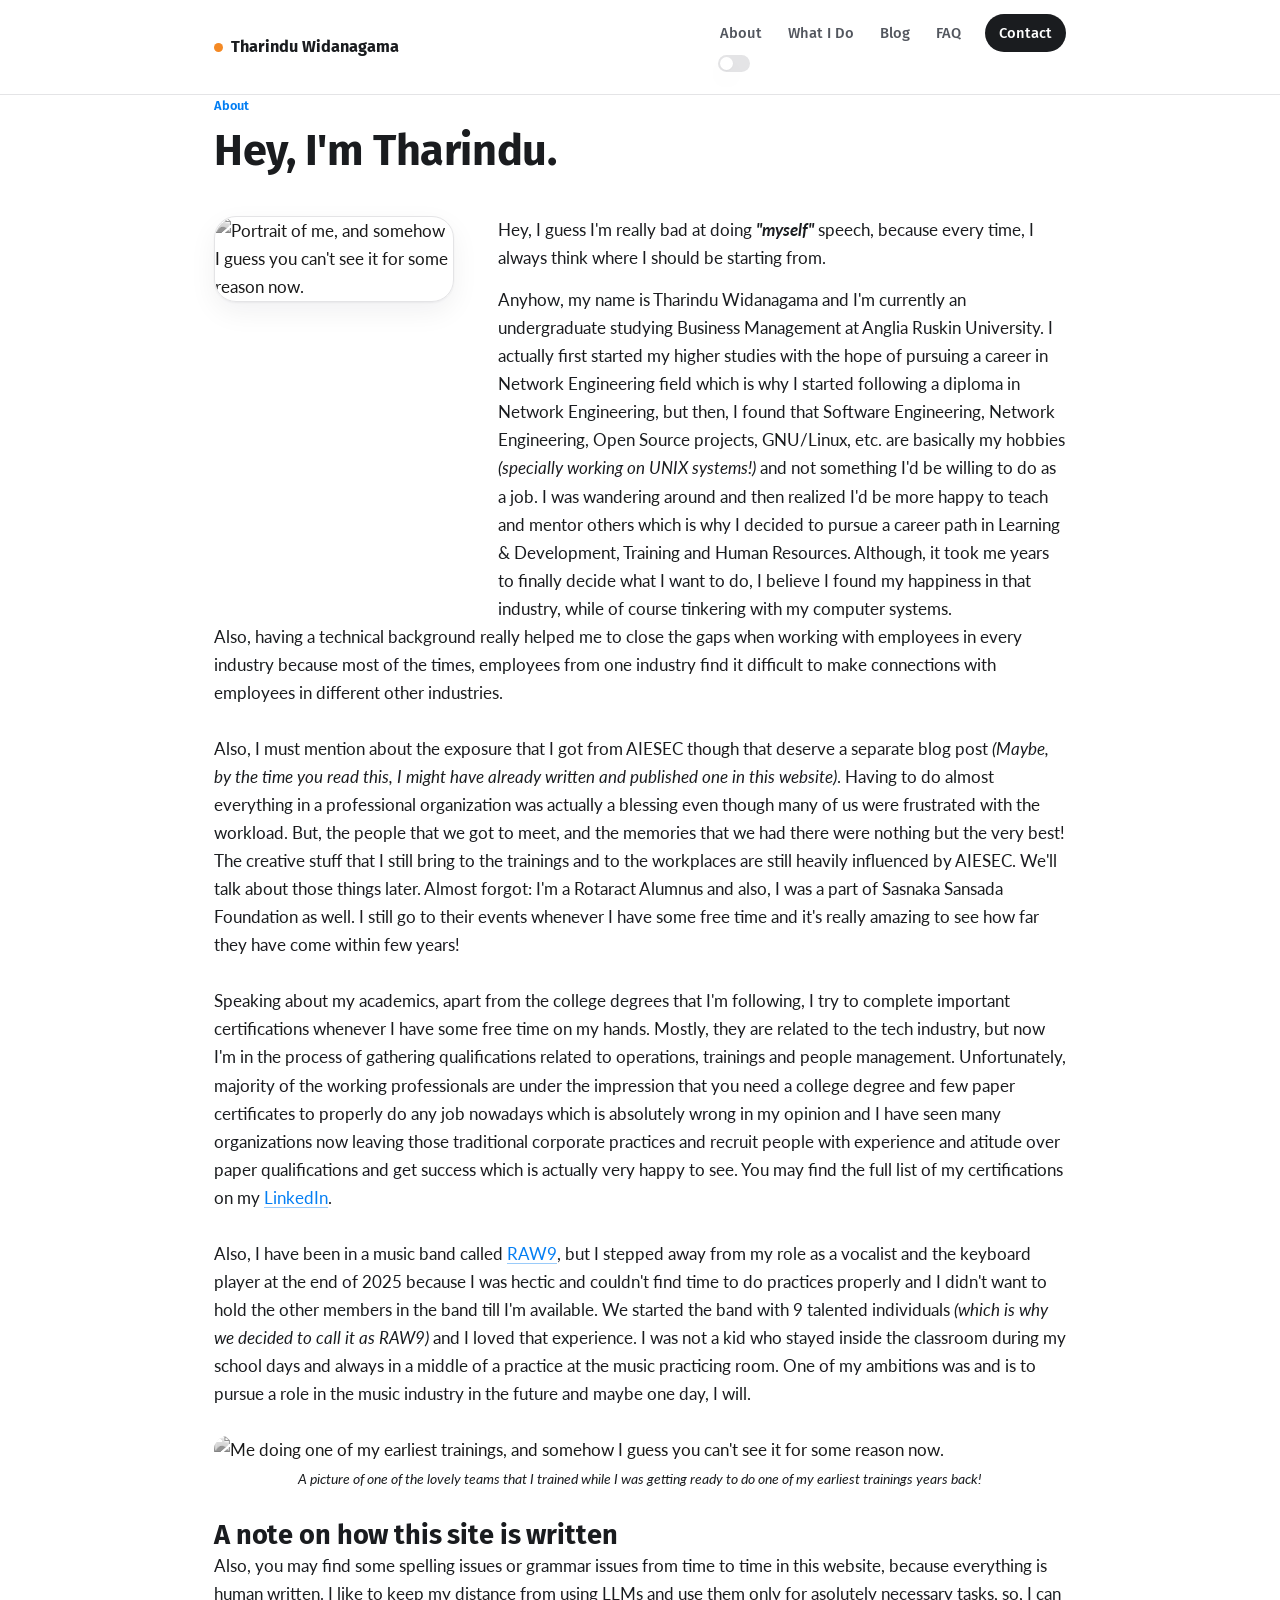
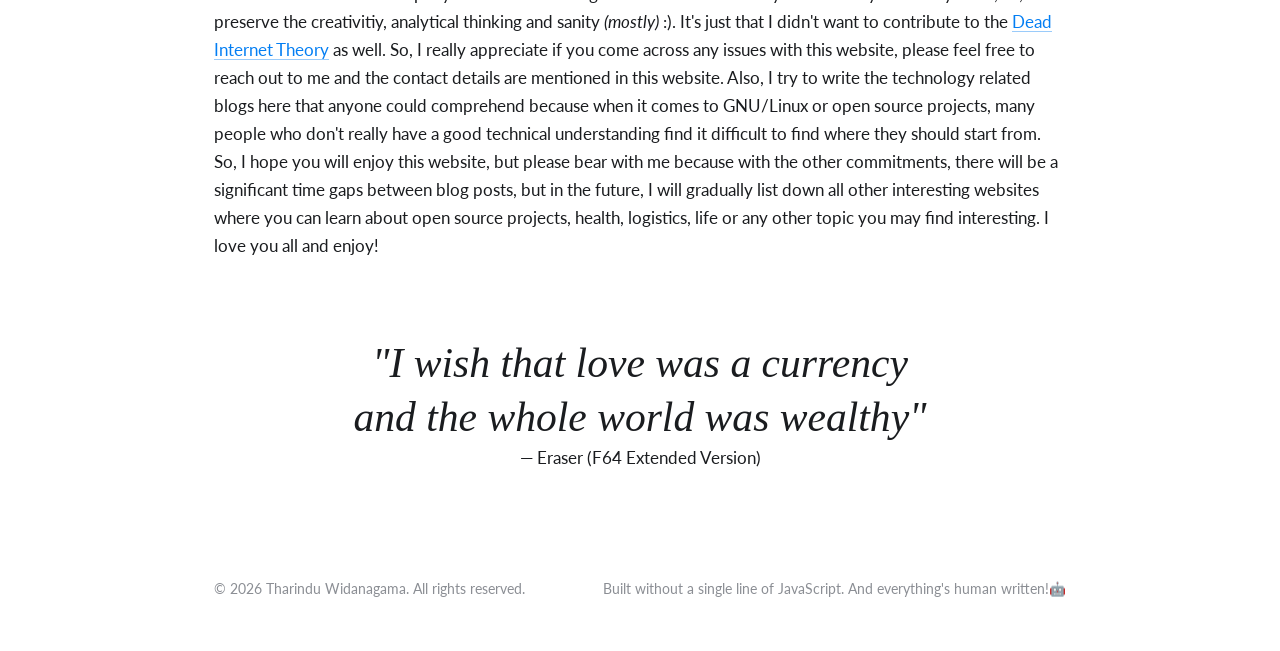
==== about.html @ 818f2403 "Add files via upload" ====
<!DOCTYPE html>
<html lang="en">
<head>
<meta charset="UTF-8">
<meta name="viewport" content="width=device-width, initial-scale=1.0">
<title>About | Tharindu W</title>
<meta name="description" content="About Tharindu Widanagama — Corporate & Process Trainer, technologist, and occasional musician.">
<link rel="stylesheet" href="styles.css">
<link rel="icon" href="/home/t480/Downloads/Tharindu W/Images/My Moustache Picture.jpg" type="image/png">
</head>
<body>

<header class="site-header">
  <div class="wrap header-inner">
    <a href="index.html" class="brand"><span class="brand-dot" aria-hidden="true"></span>Tharindu Widanagama</a>

    <div class="nav-right">
      <input type="checkbox" id="nav-toggle" class="visually-hidden">
      <label for="nav-toggle" class="nav-burger" aria-label="Open menu"><span></span></label>

      <nav class="nav-links">
        <a href="about.html">About</a>
        <a href="index.html#work">What I Do</a>
        <a href="blog.html">Blog</a>
        <a href="index.html#faq">FAQ</a>
        <a href="index.html#contact" class="nav-cta">Contact</a>
      </nav>

      <input type="checkbox" id="theme-toggle" class="visually-hidden">
      <label for="theme-toggle" class="theme-switch" aria-label="Toggle dark theme">
        <span class="theme-switch-track"><span class="theme-switch-thumb"></span></span>
      </label>
    </div>
  </div>
</header>

<main>
  <article>
    <header class="post-header wrap">
      <span class="eyebrow">About</span>
      <h1>Hey, I'm Tharindu.</h1>
    </header>

    <div class="wrap about">
      <div class="about-photo-wrap">
        <img src="/home/t480/Downloads/Tharindu W/Images/About Section.png" alt="Portrait of me, and somehow I guess you can't see it for some reason now.">
      </div>
 <div class="about-copy">
        <p class="lede">Hey, I guess I'm really bad at doing <i> <b>"myself"</b> </i> speech, because every time, I always think where I should be starting from.</p>
        <p>Anyhow, my name is Tharindu Widanagama and I'm currently an undergraduate studying Business Management at Anglia Ruskin University. I actually first started my higher studies
         with the hope of pursuing a career in Network Engineering field which is why I started following a diploma in Network Engineering, but then, I found that Software Engineering, 
         Network Engineering, Open Source projects, GNU/Linux, etc. are basically my hobbies <i> (specially working on UNIX systems!) </i> and not something I'd be willing to do as a job.
         I was wandering around and then realized I'd be more happy to teach and mentor others which is why I decided to pursue a career path in Learning &amp; Development, Training and Human Resources.
         Although, it took me years to finally decide what I want to do, I believe I found my happiness in that industry, while of course tinkering with my computer systems.
         </p>
      </div>
    </div>
    <div class="wrap post-body">
      <p>Also, having a technical background really helped me to close the gaps when working with employees in every industry because most of the times, employees from one industry find it difficult 
      to make connections with employees in different other industries.</p>

      <br>
      <p>Also, I must mention about the exposure that I got from AIESEC though that deserve a separate blog post <i>(Maybe, by the time you read this, I might have already written and published one in this website)</i>. 
      Having to do almost everything in a professional organization was actually a blessing even though many of us were frustrated with the workload. 
      But, the people that we got to meet, and the memories that we had there were nothing but the very best! The creative stuff that I still bring to the trainings and to the workplaces are still
       heavily influenced by AIESEC. We'll talk about those things later. Almost forgot: I'm a Rotaract Alumnus and also, I was a part of Sasnaka Sansada Foundation as well. I still go to their events whenever
       I have some free time and it's really amazing to see how far they have come within few years!</p>

      <br>
      <p>Speaking about my academics, apart from the college degrees that I'm following, I try to complete important certifications whenever I have some free time on my hands. 
      Mostly, they are related to the tech industry, but now I'm in the process of gathering qualifications related to operations, trainings and people management. 
      Unfortunately, majority of the working professionals are under the impression that you need a college degree and few paper certificates to properly do any job nowadays 
      which is absolutely wrong in my opinion and I have seen many organizations now leaving those traditional corporate practices and recruit people with experience and atitude
      over paper qualifications and get success which is actually very happy to see. You may find the full list of my certifications on my <a href="https://linkedin.com/in/tharinduwidanagama" target="_blank" rel="noopener">LinkedIn</a>.</p> <br>
      <p>Also, I have been in a music band called <a href="https://www.facebook.com/people/Raw9/61558982052302/" target="_blank" rel="noopener">RAW9</a>, but I stepped away from my role as a vocalist and 
      the keyboard player at the end of 2025 because I was hectic and couldn't find time to do practices properly and I didn't want to hold the other members in the band till I'm available. 
      We started the band with 9 talented individuals <i> (which is why we decided to call it as RAW9) </i> and I loved that experience. 
      I was not a kid who stayed inside the classroom during my school days and always in a middle of a practice at the music practicing room. One of my ambitions was and is to pursue
       a role in the music industry in the future and maybe one day, I will.</p> <br>
       <img src="/home/t480/Downloads/Tharindu W/Images/Me doing one of my earliest trainings.jpg" alt="Me doing one of my earliest trainings, and somehow I guess you can't see it for some reason now.">
       <p style="text-align: center"><i><span class="small-text">A picture of one of the lovely teams that I trained while I was getting ready to do one of my earliest trainings years back!</span></i></p><br>

      <h2>A note on how this site is written</h2>
      <p>Also, you may find some spelling issues or grammar issues from time to time in this website, because everything is human written. 
      I like to keep my distance from using LLMs and use them only for asolutely necessary tasks, so, I can preserve the creativitiy, analytical thinking and sanity <i>(mostly)</i> :). 
      It's just that I didn't want to contribute to the <a href="https://en.wikipedia.org/wiki/Dead_Internet_theory" target="_blank" rel="noopener">Dead Internet Theory</a> as well. 
      So, I really appreciate if you come across any issues with this website, please feel free to reach out to me and the contact details are mentioned in this website. 
      Also, I try to write the technology related blogs here that anyone could comprehend because when it comes to GNU/Linux or open source projects, many people who don't really
       have a good technical understanding find it difficult to find where they should start from. So, I hope you will enjoy this website, but please bear with me because with the other commitments, 
       there will be a significant time gaps between blog posts, but in the future, I will gradually list down all other interesting websites where you can learn about open source projects,
        health, logistics, life or any other topic you may find interesting. I love you all and enjoy!</p>
    </div>

    <section>
      <div class="wrap">
        <blockquote class="pull-quote">
          <p>"I wish that love was a currency <br> and the whole world was wealthy"</p>
          — Eraser (F64 Extended Version)
        </blockquote>
      </div>
    </section>
  </article>
</main>

<footer class="site-footer">
  <div class="wrap footer-inner">
    <span>© 2026 Tharindu Widanagama. All rights reserved.</span>
    <span>Built without a single line of JavaScript. And everything's human written!🤖</span>
  </div>
</footer>

</body>
</html>
---- styles.css ----
/* =========================================================
   My Personal Site following suckless philosophy as much as I can
   No JavaScript. Everything's plain HTML + CSS
   ========================================================= */

@import url('https://fonts.googleapis.com/css2?family=Fira+Sans:wght@400;500;600;700&family=Lato:wght@300;400;700;900&family=Meow+Script&display=swap');

/* ---------- Reset ---------- */
*, *::before, *::after { box-sizing: border-box; }
html { -webkit-text-size-adjust: 100%; scroll-behavior: smooth; }
body { margin: 0; }
img { max-width: 100%; display: block; }
a { color: inherit; }
ul, ol { padding: 0; margin: 0; list-style: none; }
h1, h2, h3, h4, p, figure, blockquote { margin: 0; }
button, input, label { font: inherit; }

@media (prefers-reduced-motion: reduce) {
  html { scroll-behavior: auto; }
  *, *::before, *::after { animation-duration: 0.001ms !important; transition-duration: 0.001ms !important; }
}

:root {
  --bg: #ffffff;
  --bg-soft: #f5f5f5;
  --surface: #ffffff;
  --border: #e4e4e6;
  --fg: #1a1c1f;
  --fg-dim: #52565e;
  --fg-faint: #8b8e94;

  --accent: #037ef3;
  --accent-ink: #ffffff;
  --accent-warm: #f48924;
  --danger: #f85a40;
  --good: #00c16e;
  --purple: #7552cc;
  --yellow: #ffc845;
  --teal: #0cb9c1;

  --radius-sm: 6px;
  --radius-md: 12px;
  --radius-lg: 22px;
  --shadow: 0 1px 2px rgba(20,20,30,.05), 0 10px 28px rgba(20,20,30,.06);

  --font-display: 'Fira Sans', system-ui, sans-serif;
  --font-body: 'Lato', system-ui, sans-serif;
  --font-mono: ui-monospace, 'SFMono-Regular', Menlo, Consolas, monospace;

  color-scheme: light;
}

/* ----------dark (black + gruvbox) ---------- */
body:has(#theme-toggle:checked) {
  --bg: #000000;
  --bg-soft: #141414;
  --surface: #1d2021;
  --border: #3c3836;
  --fg: #ebdbb2;
  --fg-dim: #bdae93;
  --fg-faint: #a89984;

  --accent: #83a598;      /* gruvbox faded blue */
  --accent-ink: #1d2021;
  --accent-warm: #fe8019; /* gruvbox bright orange */
  --danger: #fb4934;
  --good: #b8bb26;
  --purple: #d3869b;
  --yellow: #fabd2f;
  --teal: #8ec07c;

  --shadow: 0 1px 2px rgba(0,0,0,.6), 0 10px 28px rgba(0,0,0,.5);
  color-scheme: dark;
}

/* ---------- Base ---------- */
body {
  background: var(--bg);
  color: var(--fg);
  font-family: var(--font-body);
  font-size: 17px;
  line-height: 1.65;
  transition: background .3s ease, color .3s ease;
}

h1, h2, h3, h4 { font-family: var(--font-display); line-height: 1.15; color: var(--fg); }
h1 { font-size: clamp(1.9rem, 1.5rem + 1.8vw, 2.7rem); font-weight: 700; letter-spacing: -0.01em; }
h2 { font-size: clamp(1.35rem, 1.15rem + 0.9vw, 1.7rem); font-weight: 700; letter-spacing: -0.005em; }
h3 { font-size: 1.1rem; font-weight: 600; }
p  { color: var(--fg); }
a  { text-decoration: none; }

.wrap { max-width: 900px; margin: 0 auto; padding: 0 24px; }

section { padding: 64px 0; border-bottom: 1px solid var(--border); }
section:last-of-type { border-bottom: none; }

.eyebrow {
  display: block;
  font-family: var(--font-display);
  font-size: 0.8rem;
  font-weight: 600;
  color: var(--accent);
  margin-bottom: 10px;
}

.visually-hidden {
  position: absolute; width: 1px; height: 1px;
  padding: 0; margin: -1px; overflow: hidden;
  clip: rect(0,0,0,0); white-space: nowrap; border: 0;
}

/* Focus visibility, kept even though we love rounded corners */
a:focus-visible, label:focus-within, summary:focus-visible, button:focus-visible {
  outline: 2px solid var(--accent);
  outline-offset: 3px;
  border-radius: var(--radius-sm);
}

/* ---------- Buttons ---------- */
.btn {
  display: inline-flex; align-items: center; gap: 8px;
  padding: 11px 20px;
  border-radius: var(--radius-lg);
  font-family: var(--font-display);
  font-weight: 600; font-size: 0.95rem;
  transition: transform .15s ease, background .2s ease, color .2s ease, border-color .2s ease;
}
.btn-primary { background: var(--accent); color: var(--accent-ink); }
.btn-primary:hover { transform: translateY(-1px); }
.btn-ghost { border: 1px solid var(--border); color: var(--fg); }
.btn-ghost:hover { border-color: var(--accent); color: var(--accent); }

/* ---------- Header / nav ---------- */
.site-header {
  position: sticky; top: 0; z-index: 20;
  background: color-mix(in srgb, var(--bg) 88%, transparent);
  backdrop-filter: blur(8px);
  border-bottom: 1px solid var(--border);
}
.header-inner {
  display: flex; align-items: center; justify-content: space-between;
  padding-top: 14px; padding-bottom: 14px;
  gap: 16px;
}
.brand {
  display: inline-flex; align-items: center; gap: 8px;
  font-family: var(--font-display); font-weight: 700; font-size: 1.02rem;
}
.brand-dot {
  width: 9px; height: 9px; border-radius: 50%;
  background: var(--accent-warm);
}
.nav-links {
  display: flex; align-items: center; gap: 22px;
  font-family: var(--font-display); font-size: 0.92rem; font-weight: 500;
}
.nav-links a { color: var(--fg-dim); padding: 4px 2px; border-radius: var(--radius-sm); }
.nav-links a:hover { color: var(--accent); }
.nav-links a.nav-cta {
  color: var(--accent-ink); background: var(--fg);
  padding: 7px 14px; border-radius: var(--radius-lg);
}
body:has(#theme-toggle:checked) .nav-links a.nav-cta { color: var(--bg); }

.nav-burger { display: none; cursor: pointer; padding: 6px; }
.nav-burger span, .nav-burger span::before, .nav-burger span::after {
  content: ""; display: block; width: 20px; height: 2px; background: var(--fg);
  border-radius: 2px; position: relative; transition: transform .2s ease;
}
.nav-burger span::before { position: absolute; top: -6px; }
.nav-burger span::after  { position: absolute; top: 6px; }

/* Tiny theme switch */
.theme-switch { display: inline-flex; align-items: center; cursor: pointer; }
.theme-switch-track {
  width: 32px; height: 17px; border-radius: 999px;
  background: var(--border); position: relative; transition: background .25s ease;
}
.theme-switch-thumb {
  position: absolute; top: 2px; left: 2px; width: 13px; height: 13px;
  border-radius: 50%; background: var(--surface); box-shadow: var(--shadow);
  transition: transform .25s ease, background .25s ease;
  display: flex; align-items: center; justify-content: center;
  font-size: 8px; line-height: 1;
}
#theme-toggle:checked + .theme-switch .theme-switch-track { background: var(--accent); }
#theme-toggle:checked + .theme-switch .theme-switch-thumb { transform: translateX(15px); }

/* ---------- Hero ---------- */
.hero {
  padding-top: 56px; padding-bottom: 56px;
  display: grid; grid-template-columns: 1.15fr 0.85fr; gap: 40px; align-items: center;
}
.hero-kicker { font-family: var(--font-display); font-weight: 600; font-size: 0.85rem; color: var(--fg-dim); margin-bottom: 12px; }
.hero h1 { margin-bottom: 16px; }
.hero p.hero-lede { color: var(--fg-dim); font-size: 1.05rem; max-width: 46ch; }
.hero-ctas { display: flex; gap: 12px; margin-top: 26px; flex-wrap: wrap; }

.now-badge {
  display: inline-flex; align-items: center; gap: 9px;
  margin-top: 22px; padding: 8px 14px;
  background: var(--bg-soft); border: 1px solid var(--border);
  border-radius: var(--radius-lg);
  font-size: 0.85rem; color: var(--fg-dim);
}

/* ---------- Rotating status ticker ---------- */
.status-ticker {
  position: relative;
  height: 1.4em;
  margin-top: 16px;
  font-family: var(--font-mono);
  font-size: 0.9rem;
  color: var(--fg-dim);
  overflow: hidden;
}
.status-ticker span {
  position: absolute; left: 0; top: 0;
  opacity: 0;
  animation: ticker-cycle 16s infinite;
  white-space: nowrap;
}
.status-ticker span::after {
  content: "_"; color: var(--accent); animation: ticker-blink 1s steps(1) infinite;
}
.status-ticker span:nth-child(1) { animation-delay: 0s; }
.status-ticker span:nth-child(2) { animation-delay: 4s; }
.status-ticker span:nth-child(3) { animation-delay: 8s; }
.status-ticker span:nth-child(4) { animation-delay: 12s; }

@keyframes ticker-cycle {
  0%   { opacity: 0; }
  2%   { opacity: 1; }
  20%  { opacity: 1; }
  25%  { opacity: 0; }
  100% { opacity: 0; }
}
@keyframes ticker-blink {
  50% { opacity: 0; }
}

.pulse-dot { position: relative; width: 8px; height: 8px; border-radius: 50%; background: var(--good); flex: none; }
.pulse-dot::after {
  content: ""; position: absolute; inset: -4px; border-radius: 50%;
  border: 2px solid var(--good); opacity: .6;
  animation: pulse 2.2s ease-out infinite;
}
@keyframes pulse { 0% { transform: scale(.6); opacity: .7; } 100% { transform: scale(1.9); opacity: 0; } }

/* Terminal widget */
.terminal-widget {
  background: #16181c; border-radius: var(--radius-md); overflow: hidden;
  box-shadow: var(--shadow); border: 1px solid var(--border);
  font-family: var(--font-mono);
}
.terminal-bar { display: flex; gap: 6px; padding: 10px 12px; background: #0e0f12; }
.terminal-bar span { width: 9px; height: 9px; border-radius: 50%; background: #3c3836; }
.terminal-bar span:nth-child(1) { background: #fb4934; }
.terminal-bar span:nth-child(2) { background: #fabd2f; }
.terminal-bar span:nth-child(3) { background: #b8bb26; }
.terminal-body {
  margin: 0; padding: 16px 18px 20px; color: #ebdbb2;
  font-size: 0.82rem; line-height: 1.7; white-space: pre-wrap;
}
.t-prompt { color: #83a598; }
.t-sep { color: #a89984; }
.t-good { color: #b8bb26; }
.t-cursor { animation: blink 1.1s step-end infinite; }
@keyframes blink { 50% { opacity: 0; } }

/* ---------- About ---------- */
.about {
  display: grid; grid-template-columns: 240px 1fr; gap: 44px; align-items: start;
}
.about-photo-wrap {
  border-radius: var(--radius-lg); overflow: hidden;
  border: 1px solid var(--border); box-shadow: var(--shadow);
}
.credentials { margin-top: 18px; display: grid; gap: 8px; }
.credentials li {
  padding-left: 20px; position: relative; color: var(--fg-dim); font-size: 0.95rem;
}
.credentials li::before {
  content: ""; position: absolute; left: 0; top: 9px;
  width: 6px; height: 6px; border-radius: 2px; background: var(--accent-warm);
}
.about-copy p + p { margin-top: 14px; }

/* Images: greyscale by default site-wide, colour on hover/focus */
main img:not(.no-grayscale) {
  filter: grayscale(1) contrast(1.02);
  transition: filter .6s ease;
  border-radius: var(--radius-lg);
}
main img:not(.no-grayscale):hover,
main img:not(.no-grayscale):focus-visible,
.about-photo-wrap:hover img,
.about-photo-wrap:focus-within img {
  filter: grayscale(0) contrast(1);
}

/* ---------- Tabs widget ---------- */
.tabs { margin-top: 30px; }
.tab-list {
  display: flex; gap: 6px; flex-wrap: wrap;
  border: 1px solid var(--border); border-radius: var(--radius-lg);
  padding: 4px; width: fit-content; background: var(--bg-soft);
}
.tab-list label {
  padding: 8px 16px; border-radius: var(--radius-lg);
  font-family: var(--font-display); font-size: 0.88rem; font-weight: 600;
  color: var(--fg-dim); cursor: pointer; transition: background .2s ease, color .2s ease;
}
.tab-list label:hover { color: var(--fg); }
.tab-panel { display: none; margin-top: 24px; }
.tab-panel ul { margin-top: 12px; display: grid; gap: 8px; }
.tab-panel li { padding-left: 20px; position: relative; color: var(--fg-dim); }
.tab-panel li::before { content: "—"; position: absolute; left: 0; color: var(--accent); }

#tab-training:checked ~ .panel-training,
#tab-privacy:checked ~ .panel-privacy,
#tab-ld:checked ~ .panel-ld { display: block; }

#tab-training:checked ~ .tab-list label[for="tab-training"],
#tab-privacy:checked ~ .tab-list label[for="tab-privacy"],
#tab-ld:checked ~ .tab-list label[for="tab-ld"] {
  background: var(--accent); color: var(--accent-ink);
}

.pull-quote { text-align: center; padding: 12px 0; } 
.pull-quote p {
    font-family: 'Cormorant Garamond', Georgia, serif;
    font-weight: 500;
    font-style: italic;
    font-size: clamp(1.8rem, 1.5rem + 1.8vw, 2.6rem);
    line-height: 1.3;
    max-width: 30ch;
    margin: 0 auto;
}
.pull-quote cite {
    display: block;
    margin-top: 18px;
    font-family: var(--font-mono);
    font-style: normal;
    font-size: 0.8rem;
    letter-spacing: 0.04em;
    color: var(--fg-dim);
}

/* ---------- Blog cards + redacted excerpt ---------- */
.post-grid { margin-top: 30px; display: grid; gap: 16px; }
.post-card {
  display: block; padding: 20px 22px; border: 1px solid var(--border);
  border-radius: var(--radius-md); background: var(--surface);
  border-radius: var(--radius-md); background: var(--surface);
  transition: border-color .2s ease, transform .2s ease;
}
.post-card:hover, .post-card:focus-visible { border-color: var(--accent); transform: translateY(-2px); }
.tag {
  display: inline-block; font-family: var(--font-display); font-size: 0.72rem; font-weight: 700;
  padding: 3px 10px; border-radius: var(--radius-lg); margin-bottom: 10px;
  letter-spacing: .01em;
}
.tag-privacy  { background: color-mix(in srgb, var(--purple) 18%, transparent); color: var(--purple); }
.tag-training { background: color-mix(in srgb, var(--accent) 16%, transparent); color: var(--accent); }
.tag-ld       { background: color-mix(in srgb, var(--good) 16%, transparent); color: var(--good); }
.tag-misc {background: color-mix(in srgb, var(--accent-warm) 18%, transparent); color: var(--accent-warm);}

.post-card h3 { margin-bottom: 8px; }
.post-excerpt { color: var(--fg-dim); font-size: 0.95rem; }
.redacted {
  background: var(--fg-dim); color: var(--fg-dim); border-radius: 3px;
  transition: background .3s ease, color .3s ease;
}
.post-card:hover .redacted, .post-card:focus-visible .redacted { background: transparent; color: inherit; }

.post-meta { display: block; margin-top: 12px; font-size: 0.8rem; color: var(--fg-faint); }
.section-foot-link { margin-top: 22px; }
.section-foot-link a { color: var(--accent); font-weight: 600; }

/* Blog index filter widget (radio-driven, no JS) */
.filter-tabs { display: flex; gap: 8px; flex-wrap: wrap; margin: 26px 0 6px; }
.filter-tabs label {
  padding: 7px 14px; border: 1px solid var(--border); border-radius: var(--radius-lg);
  font-family: var(--font-display); font-size: 0.85rem; font-weight: 600;
  color: var(--fg-dim); cursor: pointer; transition: all .2s ease;
}
#filter-all:checked ~ .filter-tabs label[for="filter-all"],
#filter-privacy:checked ~ .filter-tabs label[for="filter-privacy"],
#filter-training:checked ~ .filter-tabs label[for="filter-training"],
#filter-ld:checked ~ .filter-tabs label[for="filter-ld"],
#filter-misc:checked ~ .filter-tabs label[for="filter-misc"] {
  background: var(--accent); color: var(--accent-ink); border-color: var(--accent);
}
#filter-privacy:checked ~ .post-list .post-card:not(.cat-privacy),
#filter-training:checked ~ .post-list .post-card:not(.cat-training),
#filter-ld:checked ~ .post-list .post-card:not(.cat-ld), 
#filter-misc:checked ~ .post-list .post-card:not(.cat-misc){ display: none; }

/* ---------- FAQ (native <details>, no JS) ---------- */
.faq-list { margin-top: 26px; display: grid; gap: 10px; }
details {
  border: 1px solid var(--border); border-radius: var(--radius-md);
  padding: 4px 20px; background: var(--surface);
}
summary {
  cursor: pointer; list-style: none; padding: 16px 0;
  font-family: var(--font-display); font-weight: 600; font-size: 0.98rem;
  display: flex; justify-content: space-between; align-items: center; gap: 12px;
}
summary::-webkit-details-marker { display: none; }
summary::after {
  content: "+"; font-size: 1.2rem; color: var(--fg-faint); transition: transform .2s ease;
}
details[open] summary::after { transform: rotate(45deg); }
details p { padding-bottom: 18px; color: var(--fg-dim); }

/* ---------- Testimonials ---------- */
.testimonial-grid { margin-top: 28px; display: grid; gap: 16px; }
.testimonial {
  padding: 24px 26px; border-radius: var(--radius-md);
  background: var(--bg-soft); border: 1px solid var(--border); position: relative;
}
.testimonial blockquote { color: var(--fg); font-size: 1rem; }
.testimonial cite { display: block; margin-top: 14px; font-style: normal; color: var(--fg-faint); font-size: 0.86rem; }

/* ---------- Contact ---------- */
.contact { display: grid; grid-template-columns: 1.1fr 0.9fr; gap: 34px; align-items: start; }
.contact-list { margin-top: 20px; display: grid; gap: 12px; }
.contact-list .label { display: block; font-size: 0.78rem; color: var(--fg-faint); font-family: var(--font-display); font-weight: 600; }
.contact-list a { color: var(--accent); font-weight: 600; }
.contact-card {
  padding: 26px; border-radius: var(--radius-lg);
  background: var(--bg-soft); border: 1px solid var(--border);
}
.contact-card p { color: var(--fg-dim); margin: 10px 0 18px; }
.privacy-note { margin-top: 18px; font-size: 0.82rem; color: var(--fg-faint); }

/* ---------- Footer ---------- */
.site-footer { padding: 30px 0 50px; }
.footer-inner {
  display: flex; justify-content: space-between; flex-wrap: wrap; gap: 10px;
  font-size: 0.85rem; color: var(--fg-faint);
}
.footer-inner a { color: var(--fg-dim); }
.footer-inner a:hover { color: var(--accent); }

/* ---------- Blog post page ---------- */
.post-header { padding-bottom: 30px; }
.post-header .tag { margin-bottom: 14px; }
.post-header h1 { margin-bottom: 10px; }
.post-header .post-meta { margin-top: 0; }
article.post-body { padding-top: 8px; }
article.post-body h2 { margin-top: 34px; margin-bottom: 14px; }
article.post-body p { margin-bottom: 16px; color: var(--fg); }
article.post-body p.lede { font-size: 1.08rem; color: var(--fg-dim); }
.post-body a,
.about-copy a {
  color: var(--accent);
  text-decoration: underline;
  text-decoration-color: color-mix(in srgb, var(--accent) 40%, transparent);
  text-underline-offset: 3px;
  transition: color .2s ease, text-decoration-color .2s ease;
}
.post-body a:hover,
.post-body a:focus-visible,
.about-copy a:hover,
.about-copy a:focus-visible {
  color: #7552cc;
  text-decoration-color: currentColor;
}
article.post-body ul { margin: 16px 0; display: grid; gap: 8px; }
article.post-body li { padding-left: 20px; position: relative; }
article.post-body li::before { content: "—"; position: absolute; left: 0; color: var(--accent); }
.callout {
  margin: 22px 0; padding: 18px 20px; border-radius: var(--radius-md);
  background: var(--bg-soft); border: 1px solid var(--border); font-size: 0.95rem;
}
.callout strong { font-family: var(--font-display); }
code {
  font-family: var(--font-mono); background: var(--bg-soft);
  padding: 2px 6px; border-radius: 5px; font-size: 0.88em;
}
.post-nav { display: flex; justify-content: space-between; padding-top: 30px; gap: 16px; }
.post-nav a { color: var(--accent); font-weight: 600; font-family: var(--font-display); font-size: 0.92rem; }

/* ---------- Responsive ---------- */
@media (max-width: 780px) {
  .hero { grid-template-columns: 1fr; }
  .about { grid-template-columns: 1fr; }
  .about-photo-wrap { max-width: 220px; }
  .contact { grid-template-columns: 1fr; }
}

@media (max-width: 640px) {
  .nav-links {
    display: none; position: absolute; top: 100%; left: 0; right: 0;
    background: var(--bg); border-bottom: 1px solid var(--border);
    flex-direction: column; align-items: flex-start; gap: 4px; padding: 14px 24px 20px;
  }
  #nav-toggle:checked ~ .nav-links { display: flex; }
  .nav-burger { display: block; }
  .nav-links a { width: 100%; padding: 8px 0; }
  section { padding: 46px 0; }
}

.small-text {
  font-size: 0.85rem;
}
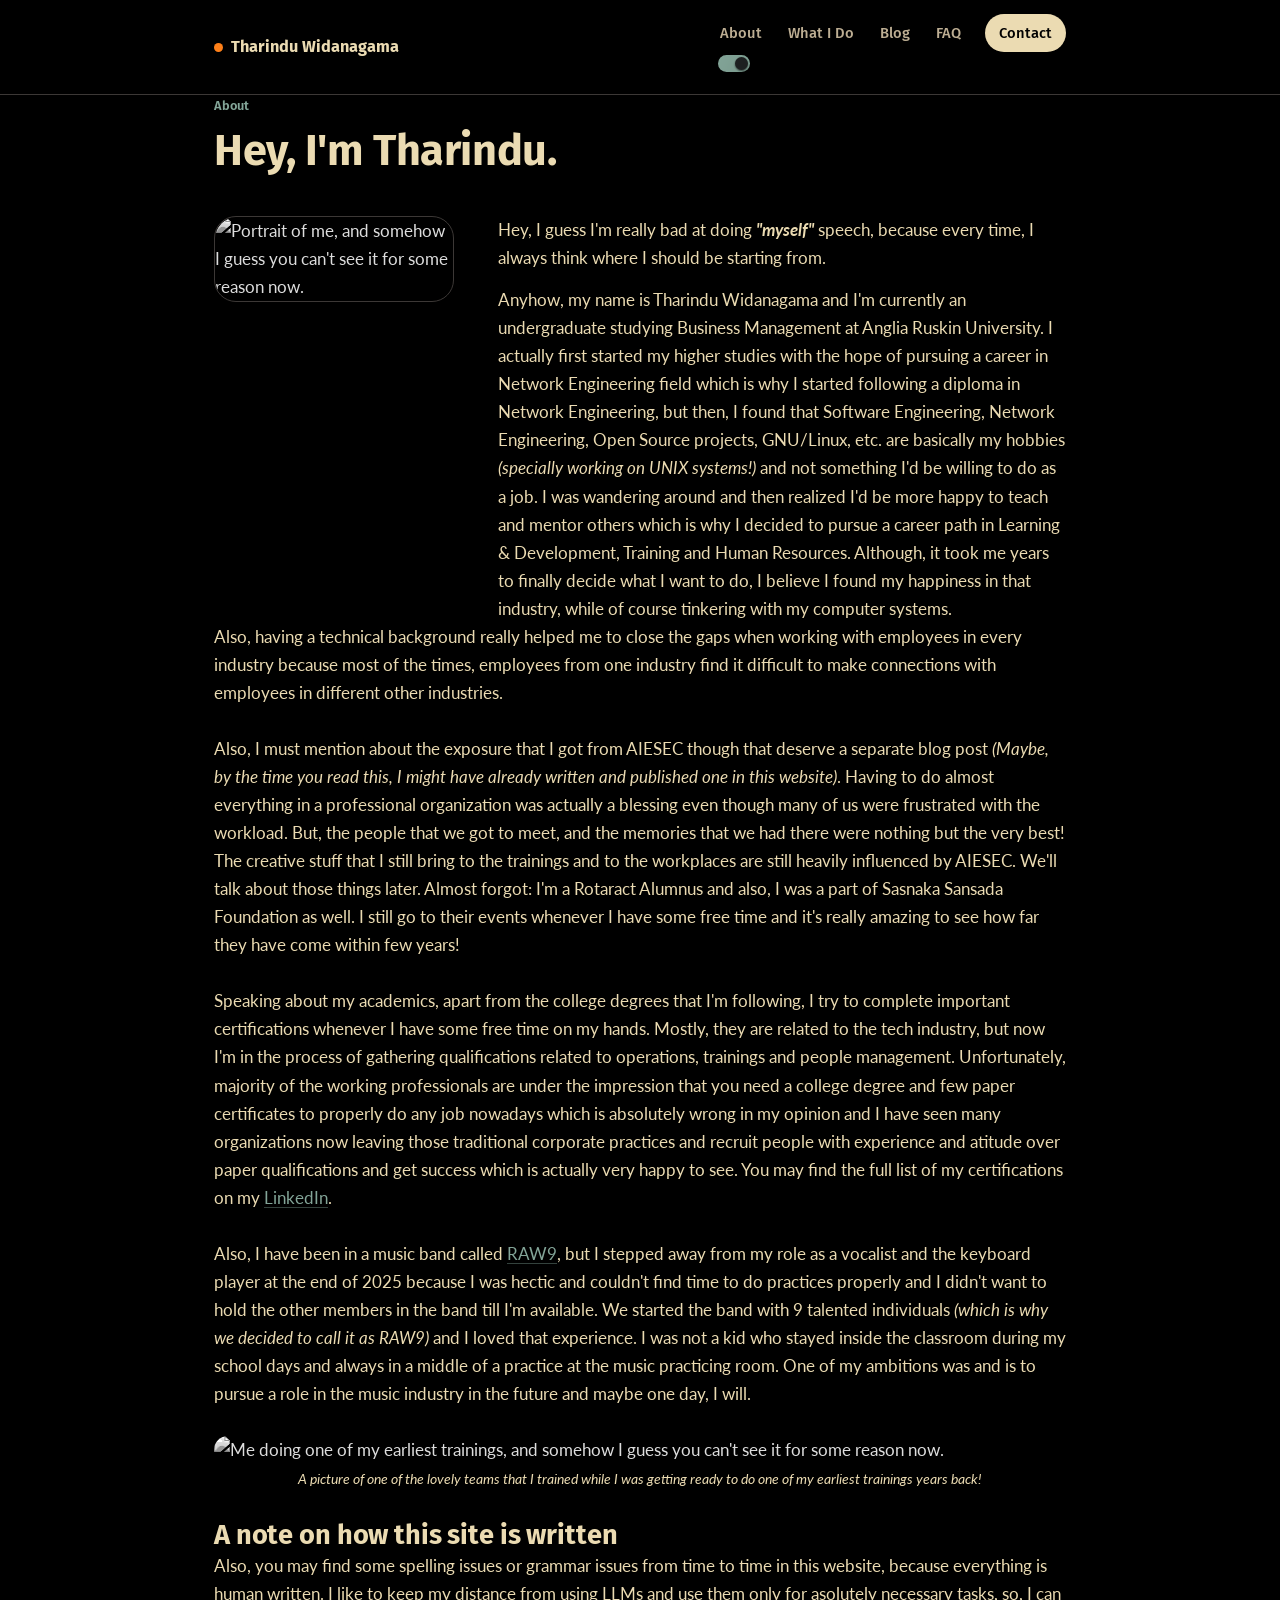
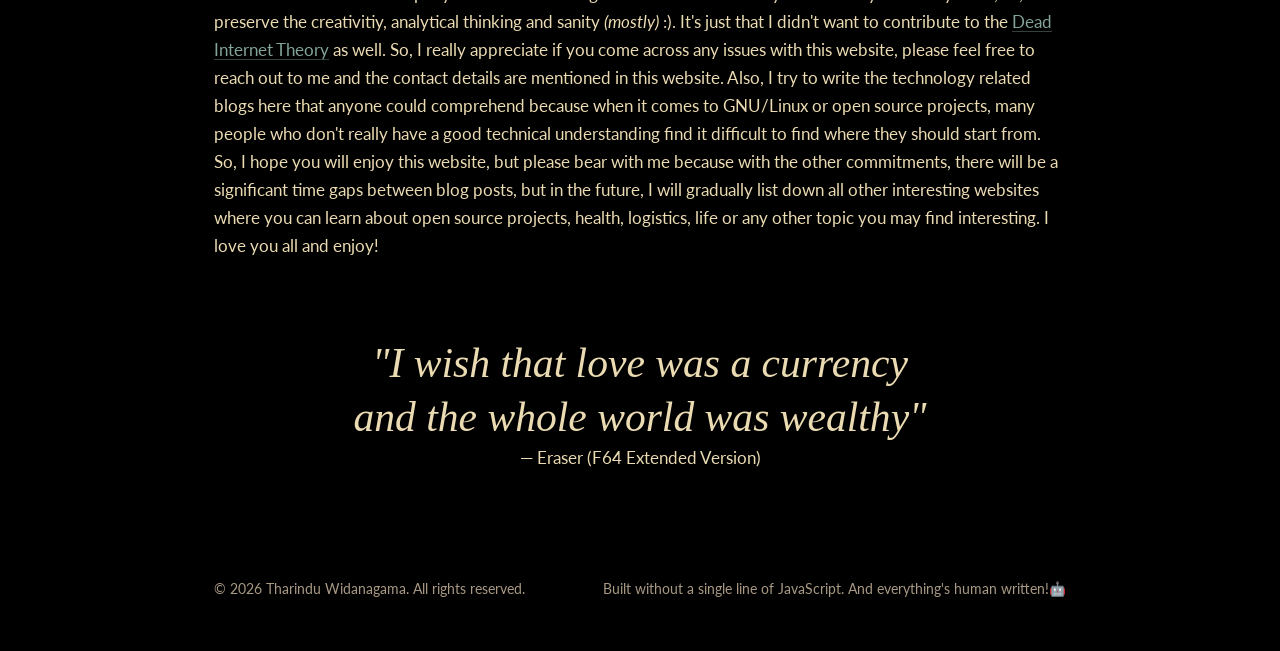
==== commit 27724b9f: "Update about.html" ====
--- a/about.html
+++ b/about.html
@@ -6,7 +6,7 @@
 <title>About | Tharindu W</title>
 <meta name="description" content="About Tharindu Widanagama — Corporate & Process Trainer, technologist, and occasional musician.">
 <link rel="stylesheet" href="styles.css">
-<link rel="icon" href="/home/t480/Downloads/Tharindu W/Images/My Moustache Picture.jpg" type="image/png">
+<link rel="icon" href="https://raw.githubusercontent.com/TharinduWidanagama/TharinduWidanagama.github.io/refs/heads/main/Images/My%20Moustache%20Picture.jpg" type="image/png">
 </head>
 <body>
 
@@ -26,7 +26,7 @@
         <a href="index.html#contact" class="nav-cta">Contact</a>
       </nav>
 
-      <input type="checkbox" id="theme-toggle" class="visually-hidden">
+      <input type="checkbox" id="theme-toggle" class="visually-hidden" checked>
       <label for="theme-toggle" class="theme-switch" aria-label="Toggle dark theme">
         <span class="theme-switch-track"><span class="theme-switch-thumb"></span></span>
       </label>
@@ -43,7 +43,7 @@
 
     <div class="wrap about">
       <div class="about-photo-wrap">
-        <img src="/home/t480/Downloads/Tharindu W/Images/About Section.png" alt="Portrait of me, and somehow I guess you can't see it for some reason now.">
+        <img src="https://raw.githubusercontent.com/TharinduWidanagama/TharinduWidanagama.github.io/refs/heads/main/Images/About%20Section.png" alt="Portrait of me, and somehow I guess you can't see it for some reason now.">
       </div>
  <div class="about-copy">
         <p class="lede">Hey, I guess I'm really bad at doing <i> <b>"myself"</b> </i> speech, because every time, I always think where I should be starting from.</p>
@@ -77,7 +77,7 @@
       We started the band with 9 talented individuals <i> (which is why we decided to call it as RAW9) </i> and I loved that experience. 
       I was not a kid who stayed inside the classroom during my school days and always in a middle of a practice at the music practicing room. One of my ambitions was and is to pursue
        a role in the music industry in the future and maybe one day, I will.</p> <br>
-       <img src="/home/t480/Downloads/Tharindu W/Images/Me doing one of my earliest trainings.jpg" alt="Me doing one of my earliest trainings, and somehow I guess you can't see it for some reason now.">
+       <img src="https://raw.githubusercontent.com/TharinduWidanagama/TharinduWidanagama.github.io/refs/heads/main/Images/Me%20doing%20one%20of%20my%20earliest%20trainings.jpg" alt="Me doing one of my earliest trainings, and somehow I guess you can't see it for some reason now.">
        <p style="text-align: center"><i><span class="small-text">A picture of one of the lovely teams that I trained while I was getting ready to do one of my earliest trainings years back!</span></i></p><br>
 
       <h2>A note on how this site is written</h2>
